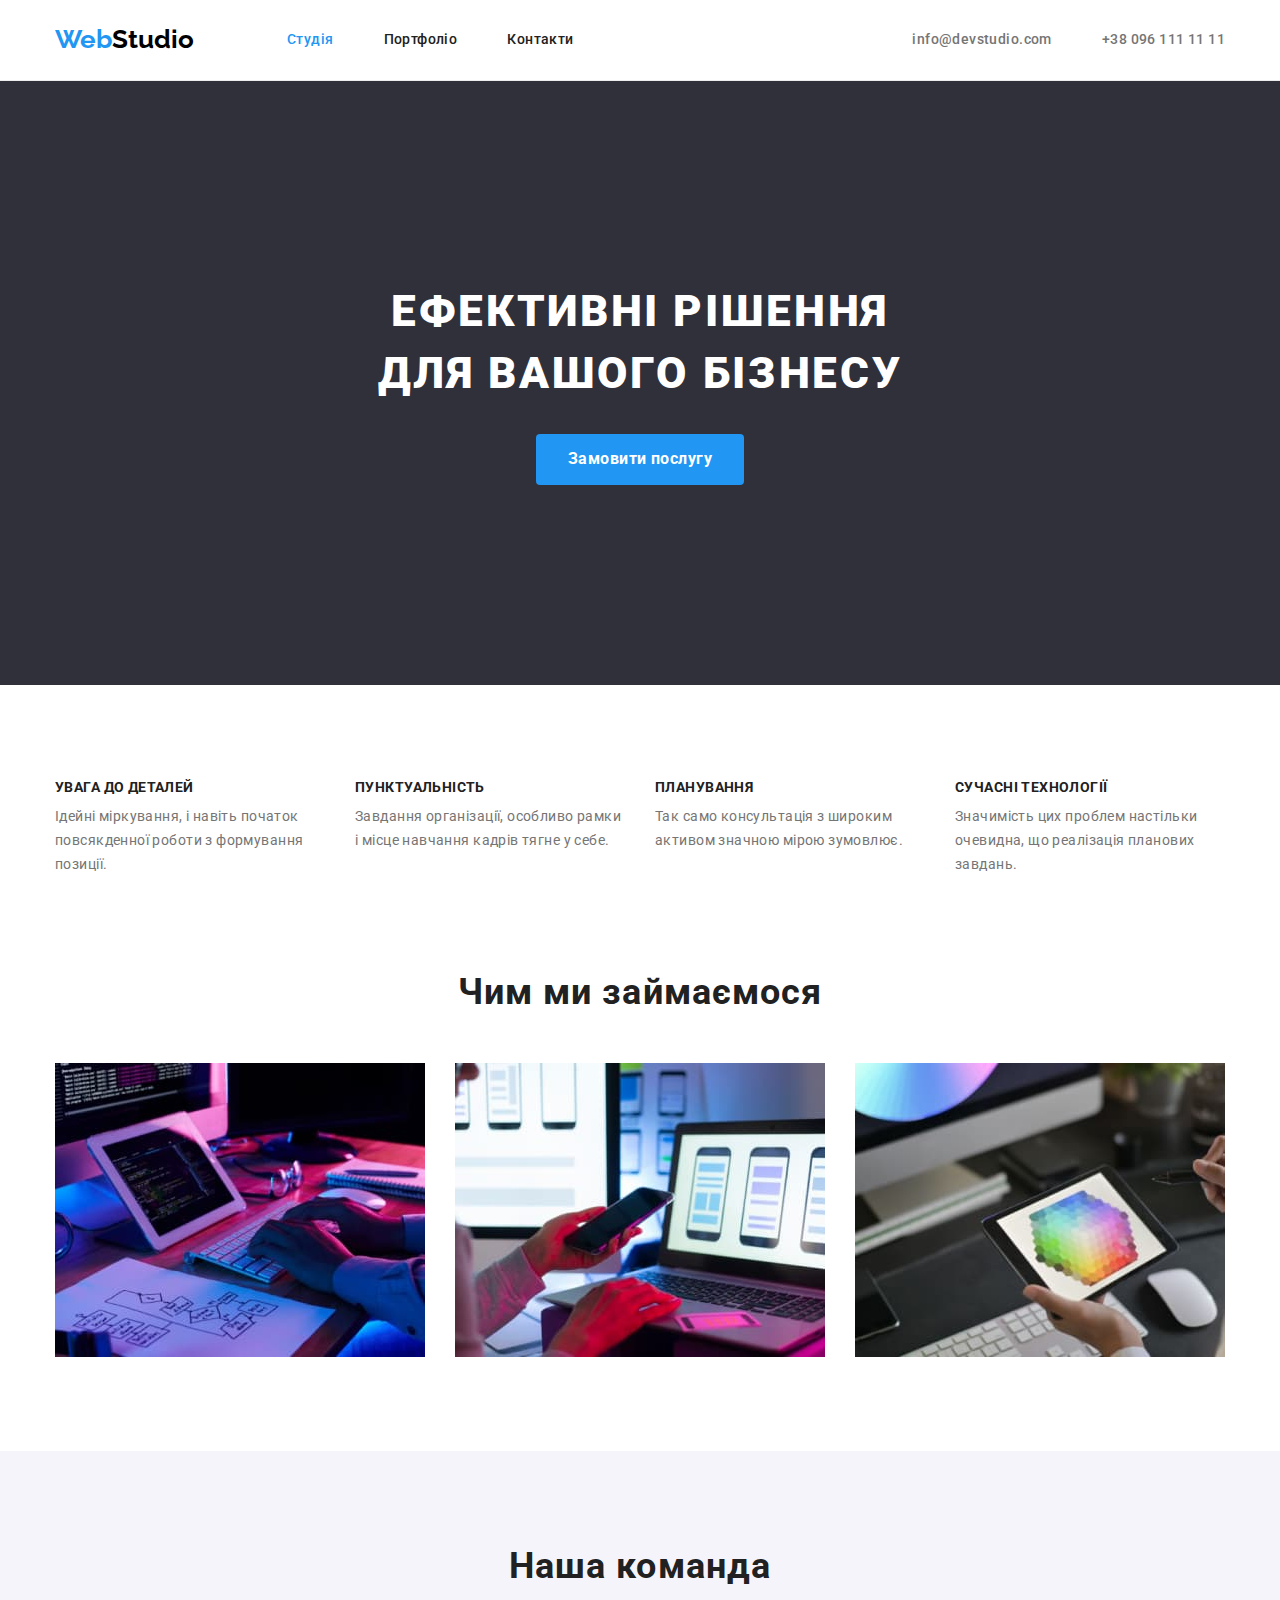
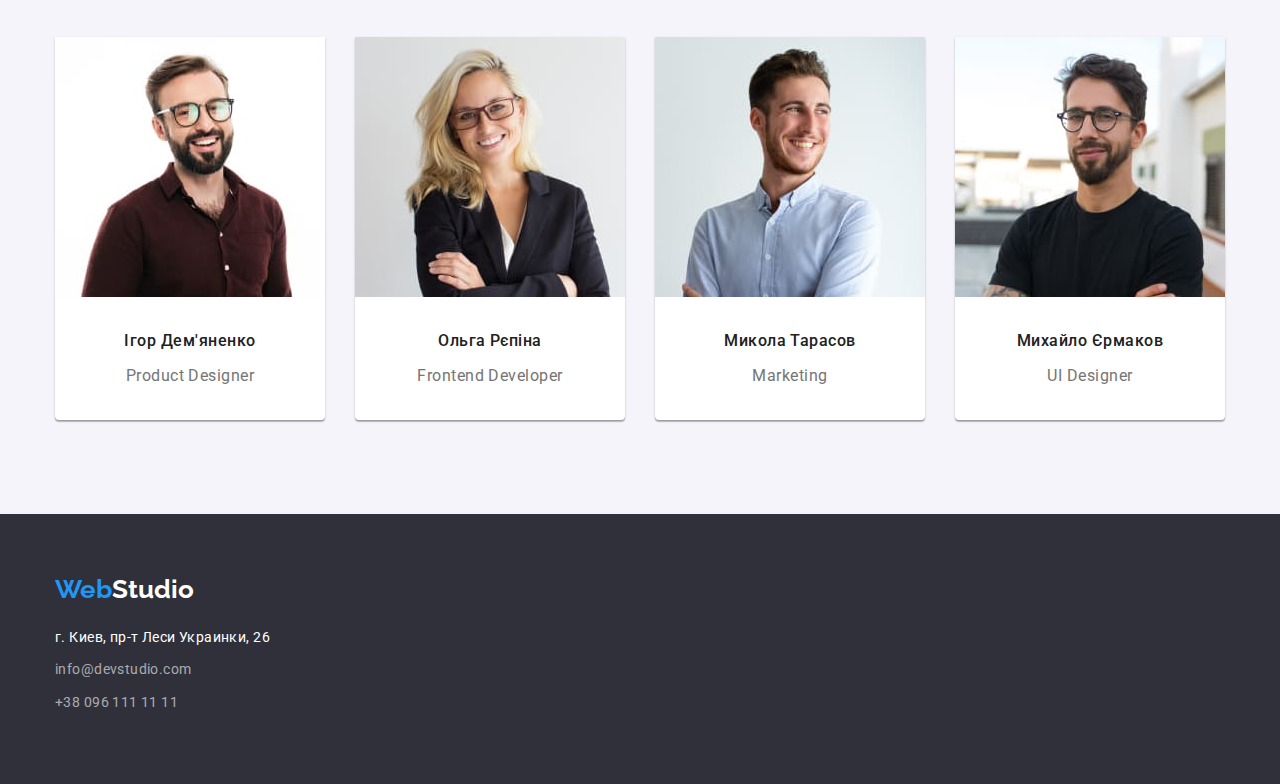
==== index.html @ 9bb40a26 "Added Positioning" ====
<!DOCTYPE html>
<html lang="uk">
  <head>
    <meta charset="UTF-8" />
    <meta http-equiv="X-UA-Compatible" content="IE=edge" />
    <meta name="viewport" content="width=device-width, initial-scale=1.0" />
    <title>Домашнє завдання 3</title>
    <link rel="preconnect" href="https://fonts.googleapis.com" />
    <link rel="preconnect" href="https://fonts.gstatic.com" crossorigin />
    <link
      href="https://fonts.googleapis.com/css2?family=Raleway:wght@700&family=Roboto:wght@400;500;700;900&display=swap"
      rel="stylesheet"
    />
    <link
      rel="stylesheet"
      href="https://cdnjs.cloudflare.com/ajax/libs/modern-normalize/1.1.0/modern-normalize.min.css"
    />
    <link rel="stylesheet" href="css/styles.css" />
  </head>

  <body>
    <!--Header-->
    <header class="page-header">
      <nav class="container main-nav">
        <a class="logo" href="/">
          <span class="logo-accent">Web</span>Studio
        </a>
        <ul class="site-nav list">
          <li class="list-item">
            <a class="nav-link current" href="./index.html">Студія</a>
          </li>
          <li class="list-item">
            <a class="nav-link" href="./portfolio.html">Портфоліо</a>
          </li>
          <li class="list-item">
            <a class="nav-link" href="#">Контакти</a>
          </li>
        </ul>

        <ul class="contact-nav list">
          <li class="list-item">
            <a class="nav-link" href="mailto:info@devstudio.com"
              >info@devstudio.com</a
            >
          </li>
          <li class="list-item">
            <a class="nav-link" href="tel:+380961111111">+38 096 111 11 11</a>
          </li>
        </ul>
      </nav>
    </header>

    <main>
      <!--Hero-->
      <section class="hero-section">
        <div class="container">
          <h1 class="hero-title">Ефективні рішення для вашого бізнесу</h1>
          <button class="hero-button" type="button">Замовити послугу</button>
        </div>
      </section>

      <!--Pluses-->
      <section class="section pluses-section">
        <div class="container">
          <h2 class="section-title" hidden>Переваги</h2>
          <ul class="list pluses-list">
            <li class="plus">
              <h3 class="pluses-title">УВАГА ДО ДЕТАЛЕЙ</h3>
              <p class="pluses-description">
                Ідейні міркування, і навіть початок повсякденної роботи з
                формування позиції.
              </p>
            </li>
            <li class="plus">
              <h3 class="pluses-title">ПУНКТУАЛЬНІСТЬ</h3>
              <p class="pluses-description">
                Завдання організації, особливо рамки і місце навчання кадрів
                тягне у себе.
              </p>
            </li>
            <li class="plus">
              <h3 class="pluses-title">ПЛАНУВАННЯ</h3>
              <p class="pluses-description">
                Так само консультація з широким активом значною мірою зумовлює.
              </p>
            </li>
            <li class="plus">
              <h3 class="pluses-title">СУЧАСНІ ТЕХНОЛОГІЇ</h3>
              <p class="pluses-description">
                Значимість цих проблем настільки очевидна, що реалізація
                планових завдань.
              </p>
            </li>
          </ul>
        </div>
      </section>

      <!--Services-->
      <section class="section">
        <div class="container">
          <h2 class="section-title">Чим ми займаємося</h2>
          <ul class="list list-services">
            <li class="service">
              <img
                class="img-services"
                src="./images/box-1.jpg"
                alt="Клавіатура з монітором"
                width="370"
              />
            </li>
            <li class="service">
              <img
                class="img-services"
                src="./images/box-2.jpg"
                alt="Смартфон і ноутбук"
                width="370"
              />
            </li>
            <li class="service">
              <img
                class="img-services"
                src="./images/box-3.jpg"
                alt="Планшет"
                width="370"
              />
            </li>
          </ul>
        </div>
      </section>

      <!--Team-->
      <section class="section team-section">
        <div class="container">
          <h2 class="section-title">Наша команда</h2>
          <ul class="list team-list">
            <li class="person">
              <img
                class="team-img"
                src="./images/img.jpg"
                alt="Хлопець в окулярах і коричневій сорочці"
                width="270"
              />
              <h3 class="team-name">Ігор Дем'яненко</h3>
              <p class="position" lang="en">Product Designer</p>
            </li>
            <li class="person">
              <img
                class="team-img"
                src="./images/img-1.jpg"
                alt="Дівчина в окулярах"
                width="270"
              />
              <h3 class="team-name">Ольга Рєпіна</h3>
              <p class="position" lang="en">Frontend Developer</p>
            </li>
            <li class="person">
              <img
                class="team-img"
                src="./images/img-2.jpg"
                alt="Хлопець в блакитній сорочці"
                width="270"
              />
              <h3 class="team-name">Микола Тарасов</h3>
              <p class="position" lang="en">Marketing</p>
            </li>
            <li class="person">
              <img
                class="team-img"
                src="./images/img-3.jpg"
                alt="Хлопець в окулярах і чорній футболці"
                width="270"
              />
              <h3 class="team-name">Михайло Єрмаков</h3>
              <p class="position" lang="en">UI Designer</p>
            </li>
          </ul>
        </div>
      </section>
    </main>

    <!--Футер-->
    <footer class="footer">
      <div class="container">
        <a class="logo-footer" href="/">
          <span class="logo-accent">Web</span
          ><span class="logo-white">Studio</span></a
        >
        <address>
          <ul class="list">
            <li>
              <a
                class="link-address"
                href="https://goo.gl/maps/CPtrU1FHBa2aNyZL9"
                target="_blank"
                rel="noopener noreferrer nofollow"
                >г. Киев, пр-т Леси Украинки, 26</a
              >
            </li>
            <li>
              <a class="link-footer" href="mailto:info@devstudio.com" lang="en"
                >info@devstudio.com</a
              >
            </li>
            <li>
              <a class="link-footer" href="tel:+380961111111"
                >+38 096 111 11 11</a
              >
            </li>
          </ul>
        </address>
      </div>
    </footer>
  </body>
</html>
---- css/styles.css ----
html {
    box-sizing: border-box;
}

*,
*::before,
*::after {
    box-sizing: inherit;
}

:root {
    --primary-text-color: #212121;
    --secondary-text-color: #757575;
    --accent-color: #2196F3;
    --primary-bg-color:#ffff;
    --secondary-bg-color: #F5F4FA;
    --footer-color: #2F303A;
    --logo-color: #000000;
    --btn-hover: #188CE8;
}
body {
    color: var(--primary-text-color);
    font-family: Roboto, sans-serif;
    margin: 0px;
}

.list {
    list-style: none;
    padding-left: 0;
    margin: 0;
}

.container {
    width: 1200px;
    margin-left: auto;
    margin-right: auto;
    padding: 0 15px;
}

.section {
    padding-top: 94px;
    padding-bottom: 94px;
}

/* Header */
.logo,
.logo-footer {
    text-decoration: none;
    font-family: Raleway, sans-serif;
    font-size: 26px;
    font-weight: 700;
    line-height: 1.2;
    color: var(--logo-color);
}
.logo-footer {
        display: inline-block;
        margin-bottom: 20px;
}
.logo-accent{
    color: var(--accent-color);
}

.main-nav {
    align-items: center;
}

.contact-nav {
    margin-left: auto;
}

.site-nav {
    margin-left: 93px;
    display: block;
}

.site-nav,
.contact-nav,
.main-nav{
    display: flex;
}

.page-header {
    border-bottom: 1px solid rgba(236, 236, 236, 1);
}

/* .site-nav .item:not(:last-child){
    margin-right: 50px;
} */

.site-nav .list-item + .list-item,
.contact-nav .list-item + .list-item {
    margin-left: 50px;
}
.nav-link {
    font-size: 14px;
    font-weight: 500;
    line-height: 1.14;
    letter-spacing: 0.03em;
    color: var(--primary-text-color);
    text-decoration: none;
    padding-top: 32px;
    padding-bottom: 32px;
    display: block;
}

.contact-nav .nav-link {
    color: var(--secondary-text-color);
}

.current {
    color: var(--accent-color);
}

.nav-link:hover,
.nav-link:focus,
.link-footer:hover,
.link-footer:focus,
.link-address:hover,
.link-address:focus {
    color: var(--accent-color);
}
/* End Header */

/*Hero Section*/
.hero-section {
    background-color: var(--footer-color);
    padding: 200px 0;
    text-align: center;
}

.hero-title {
    font-weight: 900;
    font-size: 44px;
    line-height: 1.4;
    letter-spacing: 0.06em;
    text-transform: uppercase;
    color: #fff;
    margin: 0 auto 30px;
    width: 696px;
}

.hero-button { 
    color: #fff;
    background: var(--accent-color);
    font-family:inherit;
    font-size: 16px;
    font-weight: 700;
    line-height: 1.9;
    letter-spacing: 0.03em;
    border: 0;
    border-radius: 4px; 
    padding: 10px 32px;
    cursor: pointer; 
    display: block;
    margin: 0 auto;   
}

.hero-button:hover,
.hero-button:focus {
    box-shadow: 0px 4px 4px rgba(0, 0, 0, 0.15);
    border-radius: 4px;
    background: var(--btn-hover);
}

/* End Hero Section*/

/* Pluses */
.pluses-section {
    padding-bottom: 0;
}
.pluses-title {
    font-weight: 700;
    font-size: 14px;
    line-height: 1.2;
    letter-spacing: 0.03em;
    text-transform: uppercase;
    margin: 0 0 10px;
}   
.pluses-description {
    font-size: 14px;
    line-height: 1.7;
    letter-spacing: 0.03em;
    color: var(--secondary-text-color);
    margin: 0;
}

.pluses-list,
.list-services,
.team-list,
.work-list {
    display: flex;
    flex-wrap: wrap;
    gap: 30px;
}

.plus {
    flex-basis: calc((100% - 90px) / 4);
}
/* 

/*End Pluses */

.section-title {
    font-size: 36px;
    font-weight: 700;
    line-height: 1.17;
    letter-spacing: 0.03em;
    text-align: center;
    margin: 0 0 50px;
}

/* Team */
.team-name {
    font-size: 16px;
    font-weight: 500;
    line-height: 1.2;
    letter-spacing: 0.03em;
    text-align: center;
    margin: 0 0 10px;
}

.team-img {
    margin-bottom: 30px;
}

.img-services {
    display: block;
}

.position {
    margin: 0 0 30px;
    text-align: center;
    color: var(--secondary-text-color);
    font-size: 16px;
    line-height: 1.87;
    letter-spacing: 0.03em;
    
}
/* End Team */
.team-section {
    background-color: var(--secondary-bg-color);
    padding-top: 94px;
    padding-bottom: 94px;
}

.person {
    background: var(--primary-bg-color);
    box-shadow: 0px 1px 3px rgba(0, 0, 0, 0.12), 0px 1px 1px rgba(0, 0, 0, 0.14), 0px 2px 1px rgba(0, 0, 0, 0.2);
    border-radius: 0px 0px 4px 4px;
    flex-basis: calc((100% - 90px) / 4);
}

/* Footer */
.logo-white {
    color: #fff;   
}

.footer {
    background-color: var(--footer-color);
    padding: 60px 0;
}

.link-footer {
    font-size: 14px;
    line-height: 1.7;
    letter-spacing: 0.03em;
    font-style: normal;
    color: rgba(255, 255, 255, 0.6);
    text-decoration: none;
    display: inline-block;
    margin-bottom: 9px;
}

.link-address {
    font-size: 14px;
    line-height: 1.7;
    letter-spacing: 0.03em;
    font-style: normal;
    color: #ffff;
    text-decoration: none;
    display: inline-block;
    margin-bottom: 9px;
}
/* End Footer */

/* Portfolio */
/* Works */
.work-title {
    font-size: 18px;
    font-weight: 700;
    line-height: 2;
    letter-spacing: 0.06em;
    margin: 0 24px 4px;
}

.work-kind {
    color: var(--secondary-text-color);
    font-size: 16px;
    line-height: 1.17;
    letter-spacing: 0.03em;
    margin: 0 24px 20px;
}

.work-img {
    margin-bottom: 20px;
    width: 368px;

}

.work {
    background: var(--primary-bg-color);
    border: 1px solid rgba(238, 238, 238, 1);
    flex-basis: calc((100% - 60px) / 3);
}

.btn-list {
    display: flex;
    justify-content: center;
    margin-bottom: 50px;
}

.button {
    font-family: inherit;
    font-size: 16px;
    font-weight: 500;
    line-height: 1.6;
    letter-spacing: 0.03em;
    color: var(--primary-text-color);
    background: var(--secondary-bg-color);
    border: 0;
    border-radius: 4px;
    padding: 6px 22px;
    cursor: pointer;
}

.button:hover,
.button:focus {
    color: #fff;
    background: var(--accent-color);
    box-shadow: 0px 3px 1px rgba(0, 0, 0, 0.1), 0px 1px 2px rgba(0, 0, 0, 0.08), 0px 2px 2px rgba(0, 0, 0, 0.12);
}

.btn-list .item +.item {
    margin-left: 8px;
}
/* End Portfolio */
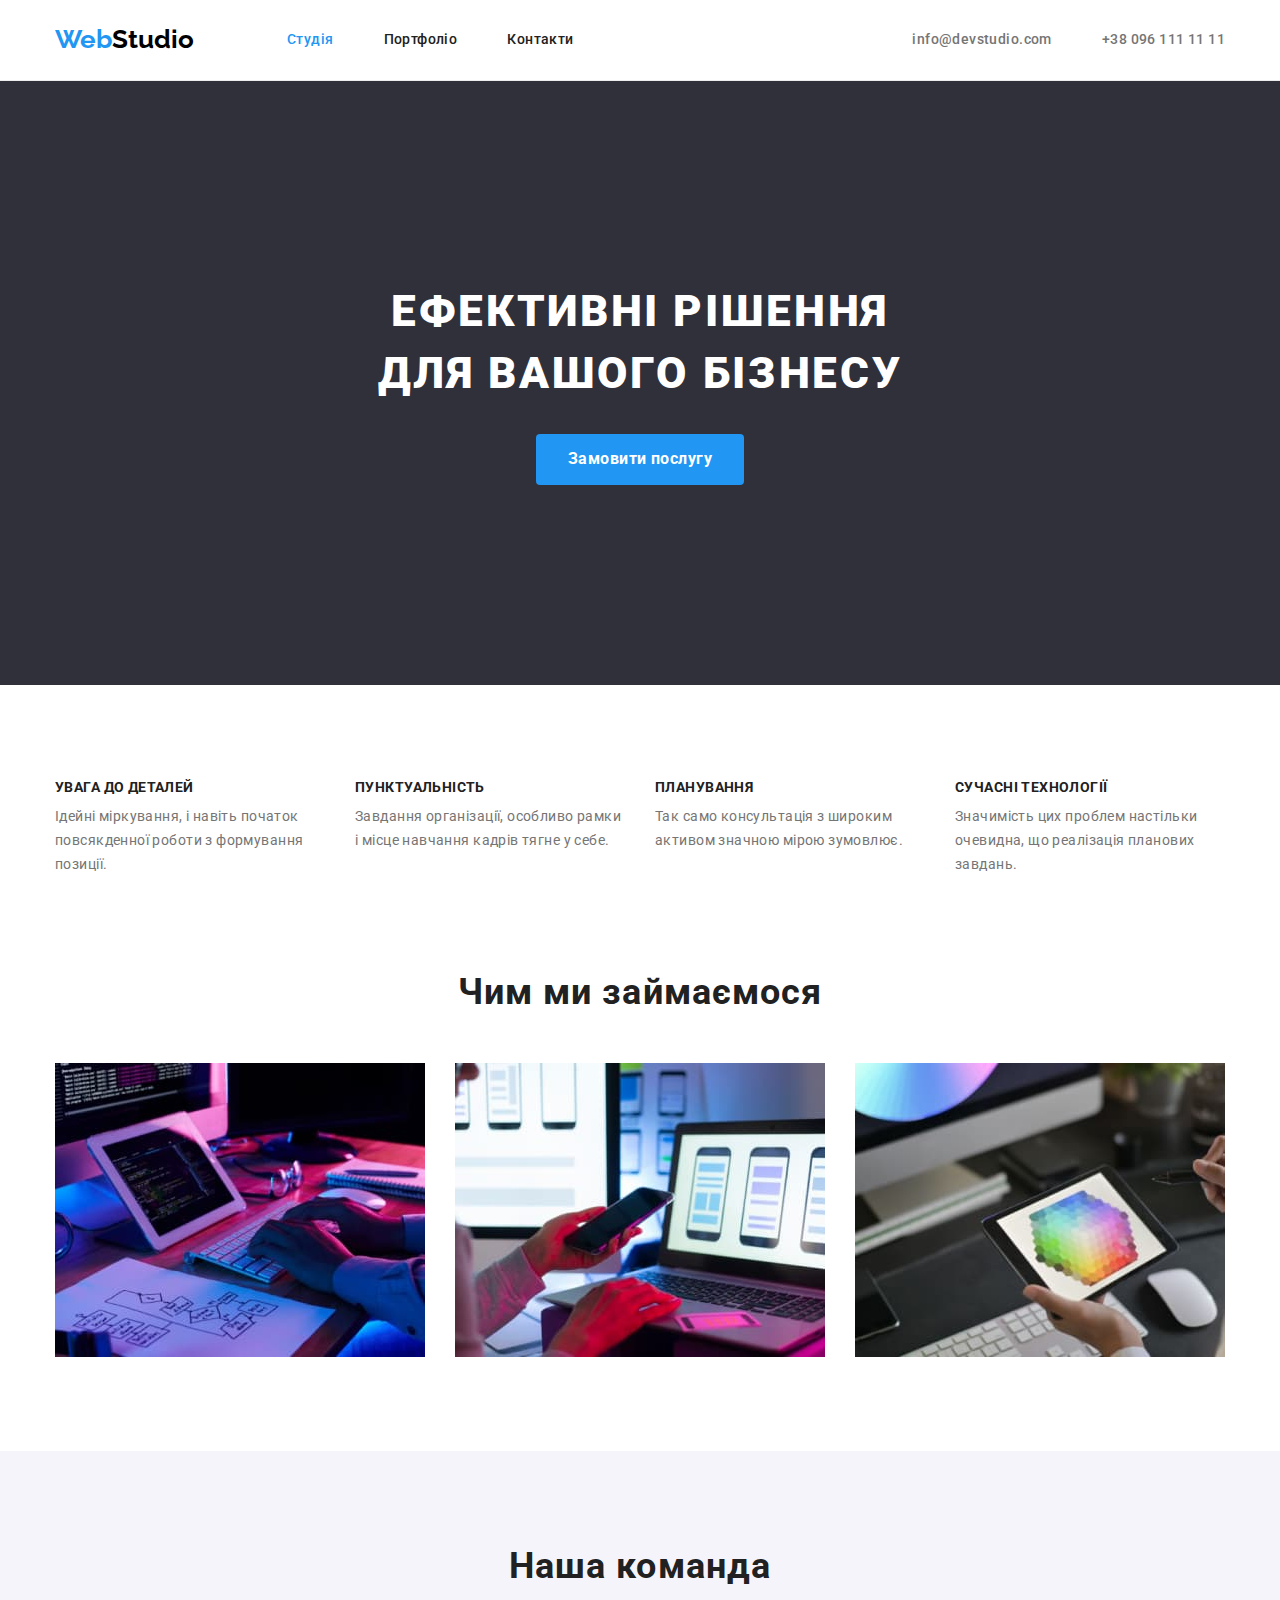
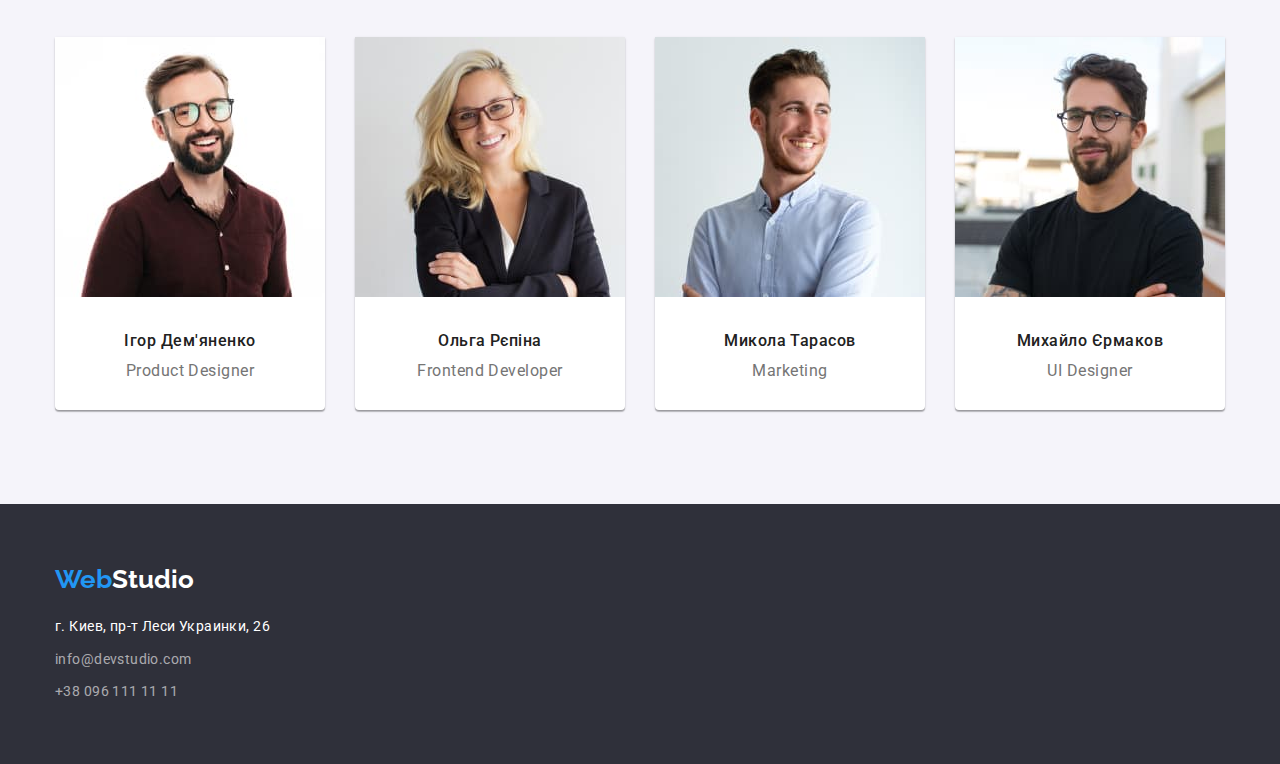
==== commit 768d20a7: "Added mentor edits" ====
--- a/index.html
+++ b/index.html
@@ -140,8 +140,10 @@
                 alt="Хлопець в окулярах і коричневій сорочці"
                 width="270"
               />
-              <h3 class="team-name">Ігор Дем'яненко</h3>
-              <p class="position" lang="en">Product Designer</p>
+              <div class="team-info">
+                <h3 class="team-name">Ігор Дем'яненко</h3>
+                <p class="position" lang="en">Product Designer</p>
+              </div>
             </li>
             <li class="person">
               <img
@@ -150,8 +152,10 @@
                 alt="Дівчина в окулярах"
                 width="270"
               />
-              <h3 class="team-name">Ольга Рєпіна</h3>
-              <p class="position" lang="en">Frontend Developer</p>
+              <div class="team-info">
+                <h3 class="team-name">Ольга Рєпіна</h3>
+                <p class="position" lang="en">Frontend Developer</p>
+              </div>
             </li>
             <li class="person">
               <img
@@ -160,8 +164,10 @@
                 alt="Хлопець в блакитній сорочці"
                 width="270"
               />
-              <h3 class="team-name">Микола Тарасов</h3>
-              <p class="position" lang="en">Marketing</p>
+              <div class="team-info">
+                <h3 class="team-name">Микола Тарасов</h3>
+                <p class="position" lang="en">Marketing</p>
+              </div>
             </li>
             <li class="person">
               <img
@@ -170,8 +176,10 @@
                 alt="Хлопець в окулярах і чорній футболці"
                 width="270"
               />
-              <h3 class="team-name">Михайло Єрмаков</h3>
-              <p class="position" lang="en">UI Designer</p>
+              <div class="team-info">
+                <h3 class="team-name">Михайло Єрмаков</h3>
+                <p class="position" lang="en">UI Designer</p>
+              </div>
             </li>
           </ul>
         </div>
@@ -197,12 +205,12 @@
               >
             </li>
             <li>
-              <a class="link-footer" href="mailto:info@devstudio.com" lang="en"
+              <a class="link-email" href="mailto:info@devstudio.com" lang="en"
                 >info@devstudio.com</a
               >
             </li>
             <li>
-              <a class="link-footer" href="tel:+380961111111"
+              <a class="link-phone" href="tel:+380961111111"
                 >+38 096 111 11 11</a
               >
             </li>
--- a/css/styles.css
+++ b/css/styles.css
@@ -83,10 +83,6 @@
     border-bottom: 1px solid rgba(236, 236, 236, 1);
 }
 
-/* .site-nav .item:not(:last-child){
-    margin-right: 50px;
-} */
-
 .site-nav .list-item + .list-item,
 .contact-nav .list-item + .list-item {
     margin-left: 50px;
@@ -113,8 +109,10 @@
 
 .nav-link:hover,
 .nav-link:focus,
-.link-footer:hover,
-.link-footer:focus,
+.link-email:hover,
+.link-email:focus,
+.link-phone:hover,
+.link-phone:focus,
 .link-address:hover,
 .link-address:focus {
     color: var(--accent-color);
@@ -228,13 +226,16 @@
 }
 
 .position {
-    margin: 0 0 30px;
     text-align: center;
     color: var(--secondary-text-color);
     font-size: 16px;
-    line-height: 1.87;
-    letter-spacing: 0.03em;
-    
+    line-height: 1.2;
+    letter-spacing: 0.03em;
+    margin: 0;
+}
+
+.team-info {
+    margin-bottom: 30px;
 }
 /* End Team */
 .team-section {
@@ -260,7 +261,8 @@
     padding: 60px 0;
 }
 
-.link-footer {
+.link-email,
+.link-phone {
     font-size: 14px;
     line-height: 1.7;
     letter-spacing: 0.03em;
@@ -268,6 +270,9 @@
     color: rgba(255, 255, 255, 0.6);
     text-decoration: none;
     display: inline-block;
+}
+
+.link-email{
     margin-bottom: 9px;
 }
 
@@ -290,7 +295,7 @@
     font-weight: 700;
     line-height: 2;
     letter-spacing: 0.06em;
-    margin: 0 24px 4px;
+    margin: 0 0 4px;
 }
 
 .work-kind {
@@ -298,20 +303,24 @@
     font-size: 16px;
     line-height: 1.17;
     letter-spacing: 0.03em;
-    margin: 0 24px 20px;
+    margin: 0;
 }
 
 .work-img {
-    margin-bottom: 20px;
-    width: 368px;
-
+    display: block;
 }
 
 .work {
     background: var(--primary-bg-color);
-    border: 1px solid rgba(238, 238, 238, 1);
     flex-basis: calc((100% - 60px) / 3);
-}
+    }
+
+.work-info {
+    border-bottom: 1px solid rgba(238, 238, 238, 1);
+    border-left: 1px solid rgba(238, 238, 238, 1);
+    border-right: 1px solid rgba(238, 238, 238, 1);
+    padding: 20px 24px;
+    }
 
 .btn-list {
     display: flex;
@@ -343,4 +352,8 @@
 .btn-list .item +.item {
     margin-left: 8px;
 }
-/* End Portfolio */+/* End Portfolio */
+
+/* .site-nav .item:not(:last-child){
+    margin-right: 50px;
+} */